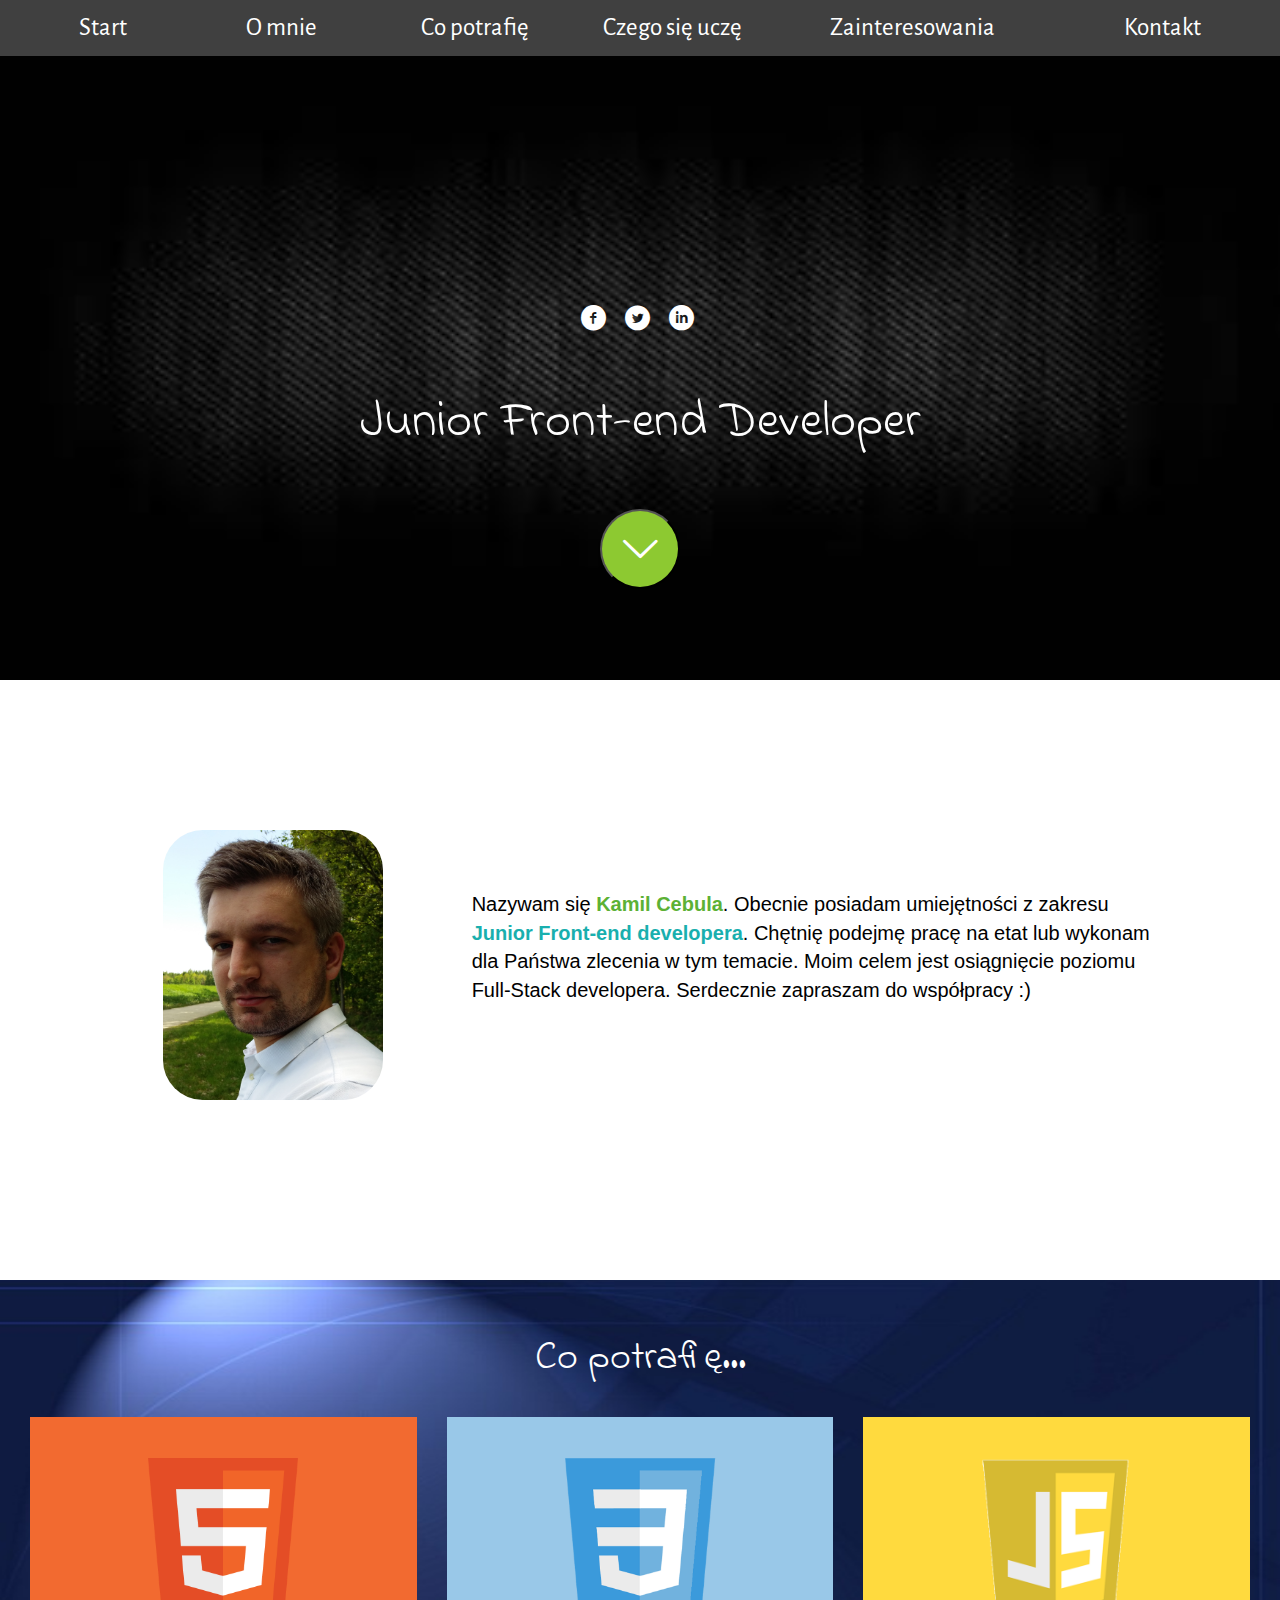
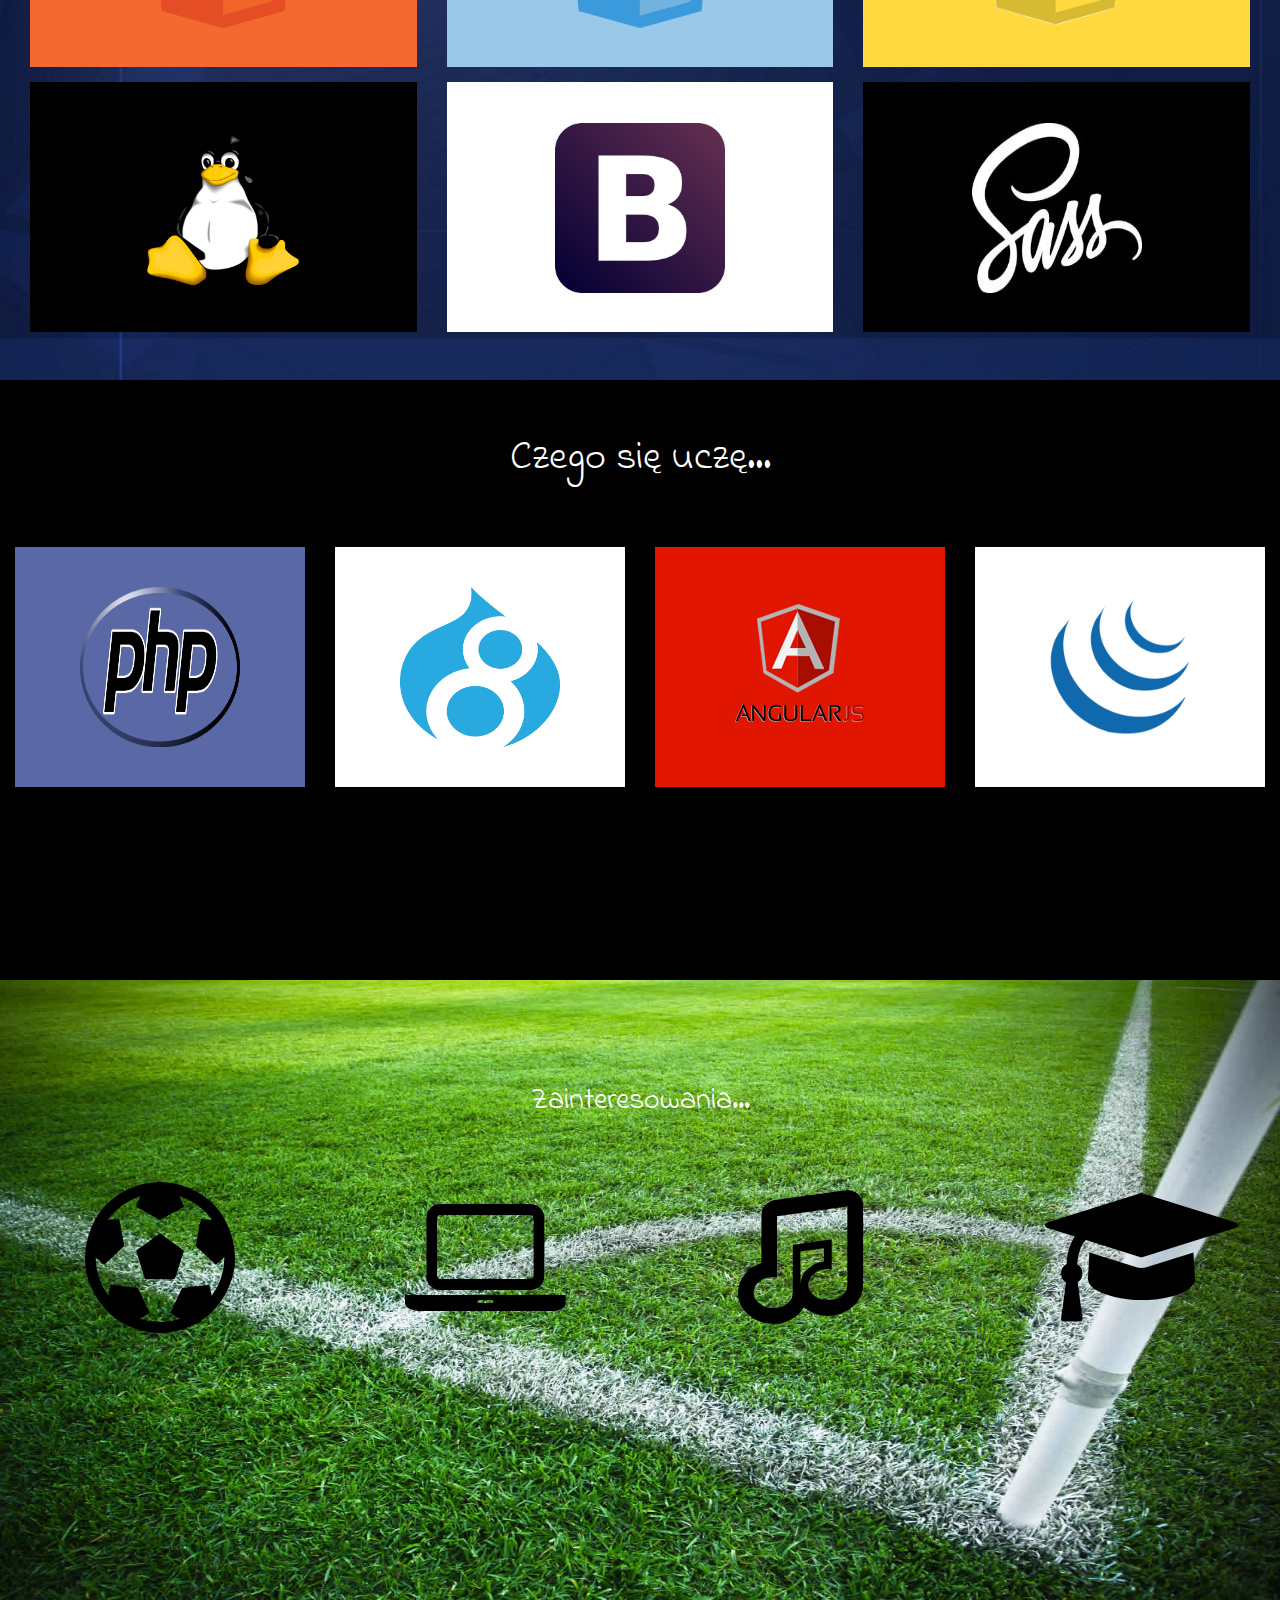
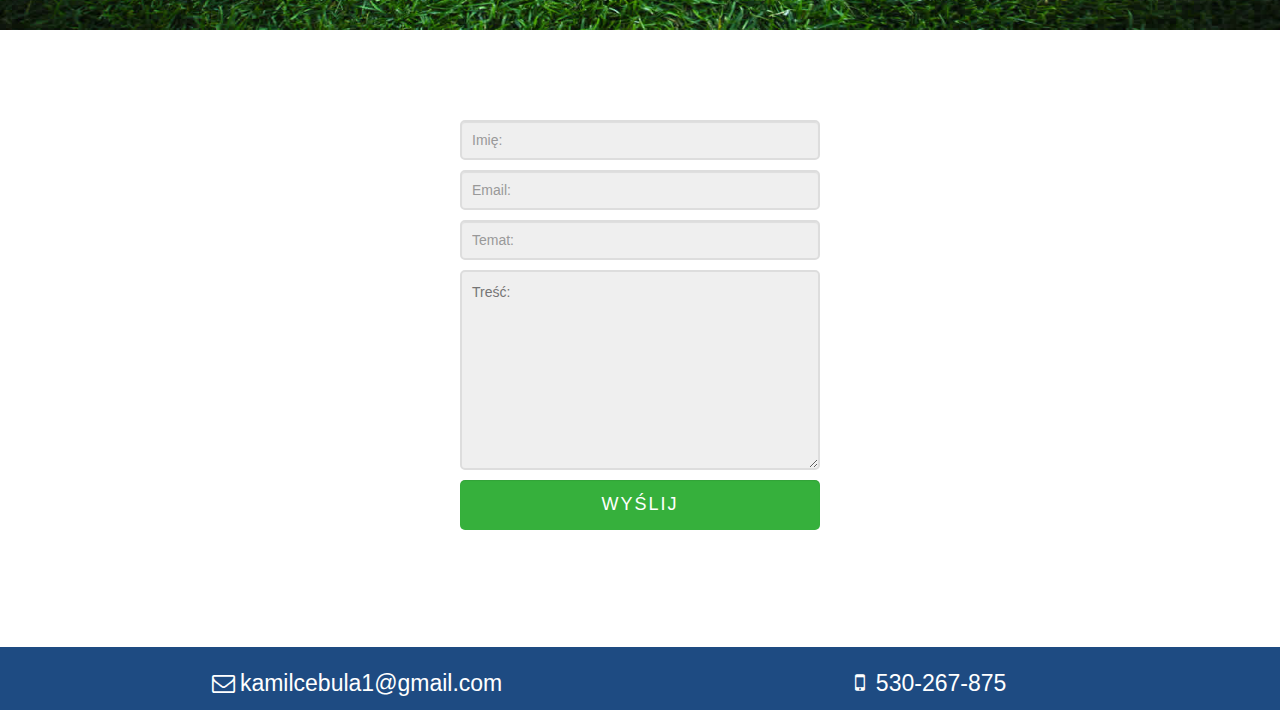
==== index.html @ a5f8e893 "first commit" ====
<!DOCTYPE html>
<html lang="pl">

	<head>

		<title>Kamil Cebula - Portfolio</title>

		<meta charset="utf-8" />
		<meta http-equiv="X-UA-Copmatible" content="IE=edge,chrome=1" />
		<meta name="description" content="Witaj!" />
		<meta name="keywords" content="zamów,strona,internetowa,freelancer,wrocław,front-end,html,php,css,javascript,webdeveloper,drupal,cms" />

		<link rel="stylesheet" href="http://maxcdn.bootstrapcdn.com/bootstrap/3.3.6/css/bootstrap.min.css">
		<link href='https://fonts.googleapis.com/css?family=Indie+Flower' rel='stylesheet' type='text/css'>
		<link href='https://fonts.googleapis.com/css?family=Alegreya+Sans:500' rel='stylesheet' type='text/css'>
		<link rel="stylesheet" href="fontello/css/fontello.css" type="text/css" />

		<meta name="viewport" content="width=device-width, initial-scale=1">

		<link rel="stylesheet" href="sass/styles.css" type="text/css">

		<link href='http://fonts.googleapis.com/css?family=Abel' rel='stylesheet' type='text/css'>
		<link href='http://fonts.googleapis.com/css?family=Roboto+Slab' rel='stylesheet' type='text/css'>
		<link href='http://fonts.googleapis.com/css?family=Roboto+Condensed:400,700' rel='stylesheet' type='text/css'>


	</head>	

	<body>

		<div class="header">

			<div class="container-fluid">
				<div class="row">
					<div class="col-md-12">
						<div id="logo"><a href="index.html">Kamil Cebula</a></div>
					</div>
				</div>
				<div class="row">
					<div class="socials">
						<div class="col-md-12">
							<a href="https://www.facebook.com/kamil.cebula.37" target="_blank"><i class="icon-facebook-circled"></i></a>
							<a href="https://twitter.com/KamilCebula2" target="_blank"><i class="icon-twitter-circled"></i></a>
							<a href="https://www.linkedin.com/in/kamil-cebula-a42a09a6" target="_blank"><i class="icon-linkedin-circled"></i></a>
						</div>
					</div>
				</div>
				<div class="row">
					<div class="col-md-12">
						<div id="logo-title">Junior Front-end Developer</div>
					</div>
				</div>
				<button id="scrollbtn-aboutme"><i class="icon-down-open-big"></i></button>
			</div>
		</div>
			<div class="menu">
			<div class="container-fluid">
			 <nav class="navbar navbar-default navbar-fixed-top" role="navigation">
			    <div class="navbar-header">
			      <button class="navbar-toggle" data-toggle="collapse" data-target="#myNavbar">
			        <span class="icon-bar"></span>
			        <span class="icon-bar"></span>
			        <span class="icon-bar"></span>
			      </button>
			    </div>

			    <div class="collapse navbar-collapse" id="myNavbar">
			     <div class="container-fluid">
			      <ul class="nav nav-justified">
			        <li><a href="#" class="smoothScroll">Start</a></li>
			        <li><a href="#aboutme" class="smoothScroll">O mnie</a></li>
			        <li><a href="#myskill" class="smoothScroll">Co potrafię</a></li>
			        <li><a href="#tolearn" class="smoothScroll">Czego się uczę</a></li>
			        <li><a href="#myinterests" class="smoothScroll">Zainteresowania</a></li>
			        <li><a href="#mycontact" class="smoothScroll">Kontakt</a></li>
			      </ul>
			     </div>
			    </div>
			 </nav>
			</div>
			</div>
			
			<a id="aboutme"></a>
			<section>
				<div class="container about">
					<div class="row">
							<div class="col-xs-12 col-sm-7 col-md-4 text-center">
								<img class="portfolio-img" src="files/cvpicture.png" />
							</div>
						<div class="col-xs-12 col-sm-5 col-md-8">
						  <span class="about-text"><p>Nazywam się <b><span style='color:#5CB135;'>
					        Kamil Cebula</span></b>. Obecnie posiadam umiejętności z zakresu
					        <b><span style='color:#19AFAE;'>Junior Front-end developera</span></b>.
					        Chętnię podejmę pracę na etat lub wykonam dla Państwa zlecenia w tym temacie.
					        Moim celem jest osiągnięcie poziomu Full-Stack developera.
							Serdecznie zapraszam do współpracy :)</p></span>
						</div>
					</div>
				</div>
			  
			</section>
			<a id="myskill"></a>
			<div class="skills">
				<div class="container-fluid"><p>Co potrafię...</p>
					<div class="row centered">				
						<div class="col-xs-12 col-sm-4 col-md-4">
							<div class="html">
								<img src="files/HTML5.png" alt="HTML5" /></a>	
							</div>
						</div>
						<div class="col-xs-12 col-sm-4 col-md-4">
							<div class="css">
								<img src="files/css3.png" alt="CSS3"/>
							</div>
						</div>
						<div class="col-xs-12 col-sm-4 col-md-4">
							<div class="js">
								<img src="files/js.png" alt="JS"/>
							</div>
						</div>
					</div>
					<div class="row centered">
						<div class="col-xs-12 col-sm-4 col-md-4">
							<div class="linux">
								<img src="files/linux.png" alt="LINUX"/>
							</div>
						</div>
						<div class="col-xs-12 col-sm-4 col-md-4">
							<div class="bootstrap">
								<img src="files/boostrap.png" alt="BootStrap"/>
							</div>
						</div>
						<div class="col-xs-12 col-sm-4 col-md-4">
							<div class="sass">
								<img src="files/sass.jpeg" alt="SASS"/>
							</div>
						</div>
					</div>
				</div>
			</div>

		<a id="tolearn"></a>
		  <div class="container-fluid moretolearn"><p>Czego się uczę...</p>
		    <div class="row">   
		    	<div class="col-xs-12 col-sm-6 col-md-3">
		    		<div class="php">
		    			<img src="files/php.png" alt="PHP" />
		    		</div>
		    	</div>
		    	<div class="col-xs-12 col-sm-6 col-md-3">
		    		<div class="drupal">
		    			<img src="files/drupal.png" alt="DRUPAL" />
		    		</div>
		    	</div>
		    	<div class="col-xs-12 col-sm-6 col-md-3">
		    		<div class="angular">
		    			<img src="files/angularjs.png" alt="AngularJS" />
		    		</div>
		    	</div>
		    	<div class="col-xs-12 col-sm-6 col-md-3">
		    		<div class="jquery">
		    			<img src="files/jquery.png" alt="jQuery" />
		    		</div>
		    	</div>
		    </div>			
		  </div>
		  
		 <a id="myinterests"></a>
		  <div class="container-fluid interests"><p>Zainteresowania...</p>
		  	<div class="row">
		  		<div class="col-xs-12 col-sm-6 col-md-3 soccer">
		    		<i class="icon-soccer-ball"></i>
		    	</div>
		    	<div class="col-xs-12 col-sm-6 col-md-3 laptop">
		    		<i class="icon-laptop"></i>
		    	</div>
		    	<div class="col-xs-12 col-sm-6 col-md-3 music">
		    		<i class="icon-music-outline"></i>
		    	</div>
		    	<div class="col-xs-12 col-sm-6 col-md-3 graduation">
		    		<i class="icon-graduation-cap"></i>
		    	</div>   	
		  	</div>
		  </div>
		  
			<div class="container contact">
			 <a id="mycontact"></a>
			 <form method="POST" action="https://formspree.io/kamilcebula1@gmail.com">
			  <div class="row">
			    <div class="col-xs-12 col-sm-6 col-md-4 col-centered">	
					<input type="text" required="" class="form-control" placeholder="Imię:" name="name" onfocus="this.placeholder=''" onblur="this.placeholder='Imię:'"/>
			    </div>
			  </div>
			 <div class="row">
			  <div class="col-xs-12 col-sm-6 col-md-4 col-centered">
					<input type="email" required="" class="form-control" placeholder="Email:" name="name" onfocus="this.placeholder=''" onblur="this.placeholder='Email:'"/>
			  </div>
			 </div>
			 <div class="row">
			  <div class="col-xs-12 col-sm-6 col-md-4 col-centered">
					<input type="text" required="" class="form-control" placeholder="Temat:" name="name" onfocus="this.placeholder=''" onblur="this.placeholder='Temat:'"/>
			  </div>
			 </div>
			 <div class="row">
			  <div class="col-xs-12 col-sm-6 col-md-4 col-centered">
					<textarea placeholder="Treść:" required="" name="name" onfocus="this.placeholder=''" onblur="this.placeholder='Treść:'"></textarea>
			  </div>
			 </div>
			  <div class="row">
			    <div class="col-xs-12 col-sm-6 col-md-4 col-centered">
					<input value="WYŚLIJ" type="submit" class="form-control" />
			    </div>
		      </div>
				</form>
			  </div>

		   <footer class="footer">
      		<div class="container clear-top text-center">
      		 <div class="col-xs-12 col-sm-6 col-md-6">
        		 <p><i class="icon-mail"></i>kamilcebula1@gmail.com</p>
        	 </div>
        	 <div class="col-xs-12 col-sm-6 col-md-6">
        		 <p><i class="icon-mobile"></i>530-267-875</p>
        	</div>
      	   </div>
    	  </footer>

    	  	<!--<script src="https://ajax.googleapis.com/ajax/libs/jquery/2.2.3/jquery.min.js"></script>-->
    	  	<script src="js/jquery-1.11.3.min.js"></script>
    	  	<script src="js/bootstrap.min.js"></script>
    	  	<script type="text/javascript" src="js/main.js"></script>	
    	  	<!--<script src="http://maxcdn.bootstrapcdn.com/bootstrap/3.3.6/js/bootstrap.min.js"></script>-->
			<script type="text/javascript" src="js/smoothscroll.js"></script> 
			<script type="text/javascript" src="sticky/jquery.sticky.js"></script>
			<script src="typed.js"></script>

	</body>


</html>
---- fontello/css/fontello.css ----
@font-face {
  font-family: 'fontello';
  src: url('../font/fontello.eot?16925324');
  src: url('../font/fontello.eot?16925324#iefix') format('embedded-opentype'),
       url('../font/fontello.woff2?16925324') format('woff2'),
       url('../font/fontello.woff?16925324') format('woff'),
       url('../font/fontello.ttf?16925324') format('truetype'),
       url('../font/fontello.svg?16925324#fontello') format('svg');
  font-weight: normal;
  font-style: normal;
}
/* Chrome hack: SVG is rendered more smooth in Windozze. 100% magic, uncomment if you need it. */
/* Note, that will break hinting! In other OS-es font will be not as sharp as it could be */
/*
@media screen and (-webkit-min-device-pixel-ratio:0) {
  @font-face {
    font-family: 'fontello';
    src: url('../font/fontello.svg?16925324#fontello') format('svg');
  }
}
*/
 
 [class^="icon-"]:before, [class*=" icon-"]:before {
  font-family: "fontello";
  font-style: normal;
  font-weight: normal;
  speak: none;
 
  display: inline-block;
  text-decoration: inherit;
  width: 1em;
  margin-right: .2em;
  text-align: center;
  /* opacity: .8; */
 
  /* For safety - reset parent styles, that can break glyph codes*/
  font-variant: normal;
  text-transform: none;
 
  /* fix buttons height, for twitter bootstrap */
  line-height: 1em;
 
  /* Animation center compensation - margins should be symmetric */
  /* remove if not needed */
  margin-left: .2em;
 
  /* you can be more comfortable with increased icons size */
  /* font-size: 120%; */
 
  /* Font smoothing. That was taken from TWBS */
  -webkit-font-smoothing: antialiased;
  -moz-osx-font-smoothing: grayscale;
 
  /* Uncomment for 3D effect */
  /* text-shadow: 1px 1px 1px rgba(127, 127, 127, 0.3); */
}
 
.icon-user-secret:before { content: '\e800'; } /* '' */
.icon-emo-thumbsup:before { content: '\e801'; } /* '' */
.icon-thumbs-up:before { content: '\e802'; } /* '' */
.icon-thumbs-up-alt:before { content: '\e803'; } /* '' */
.icon-mail:before { content: '\e804'; } /* '' */
.icon-laptop:before { content: '\e805'; font-size: 150px;} /* '' */
.icon-tablet:before { content: '\e806'; } /* '' */
.icon-mobile:before { content: '\e807'; } /* '' */
.icon-desktop:before { content: '\e808'; } /* '' */
.icon-facebook-circled:before { content: '\e809'; } /* '' */
.icon-git:before { content: '\e80a'; } /* '' */
.icon-gplus:before { content: '\e80b'; } /* '' */
.icon-bitbucket:before { content: '\e80c'; } /* '' */
.icon-facebook:before { content: '\e80d'; } /* '' */
.icon-graduation-cap:before { content: '\e80e'; font-size: 150px;} /* '' */
.icon-linux:before { content: '\e80f'; } /* '' */
.icon-linkedin:before { content: '\e810'; } /* '' */
.icon-linkedin-squared:before { content: '\e811'; } /* '' */
.icon-twitter:before { content: '\e812'; } /* '' */
.icon-user:before { content: '\e813'; } /* '' */
.icon-note-beamed:before { content: '\e814'; } /* '' */
.icon-twitter-circled:before { content: '\e815'; } /* '' */
.icon-gplus-circled:before { content: '\e816'; } /* '' */
.icon-linkedin-circled:before { content: '\e817'; } /* '' */
.icon-music-outline:before { content: '\e818'; font-size: 150px;} /* '' */
.icon-soccer-ball:before { content: '\e819'; font-size: 150px; } /* '' */
.icon-down-open-big:before { content: '\e81a'; color: #fff; font-size: 40px; } /* '' */
.icon-up-open-big:before { content: '\e81b'; } /* '' */
.icon-right-open-big:before { content: '\e81c'; } /* '' */
.icon-left-open-big:before { content: '\e81d'; } /* '' */
.icon-down:before { content: '\e81e'; } /* '' */
.icon-down-circled:before { content: '\e81f'; } /* '' */
.icon-up:before { content: '\e820'; } /* '' */
.icon-right:before { content: '\e821'; } /* '' */
.icon-left:before { content: '\e822'; } /* '' */
---- sass/styles.css ----
* {
  -moz-box-sizing: border-box;
  -webkit-box-sizing: border-box;
  box-sizing: border-box; }

html {
  position: relative;
  min-height: 100%; }

body {
  color: #fff;
  padding-top: 50px;
  margin-bottom: 180px;
  margin-left: auto;
  margin-right: auto; }

.header {
  min-height: 630px;
  text-align: center;
  padding-bottom: 20px;
  background: url(img/head.jpg) center top no-repeat;
  background-size: 100% 100%; }

#logo {
  height: 200px;
  padding-top: 9%;
  margin-left: auto;
  margin-right: auto;
  font-size: 50px; }
  #logo a {
    text-decoration: none;
    color: #fff;
    font-family: 'Indie Flower', cursive; }
  #logo:hover {
    opacity: 0.7;
    cursor: pointer; }

#logo-title {
  font-size: 50px;
  color: #fff;
  margin-top: 50px;
  margin-left: auto;
  margin-right: auto;
  font-family: 'Indie Flower', cursive; }

.socials {
  margin-bottom: 10px;
  width: 200px;
  padding-top: 50px;
  padding-left: 20px;
  text-align: center;
  margin-left: auto;
  margin-right: auto; }
  .socials a {
    text-decoration: none;
    color: #fff; }

.icon-facebook-circled {
  float: left;
  display: block;
  border-radius: 12px;
  font-size: 26px; }
  .icon-facebook-circled:hover {
    cursor: pointer;
    color: #3a5795; }

.icon-twitter-circled {
  float: left;
  display: block;
  margin-left: 8px;
  border-radius: 12px;
  font-size: 26px; }
  .icon-twitter-circled:hover {
    cursor: pointer;
    color: #1da1f2; }

.icon-linkedin-circled {
  float: left;
  display: block;
  margin-left: 8px;
  border-radius: 12px;
  font-size: 26px; }
  .icon-linkedin-circled:hover {
    cursor: pointer;
    color: #069; }

.navbar-default {
  font-size: 25px;
  font-family: 'Alegreya Sans', sans-serif;
  background-color: #404040;
  border: none; }

.nav-justified > li > a {
  color: #fff; }
  .nav-justified > li > a:hover {
    background-color: #000;
    color: #fff; }
  .nav-justified > li > a:focus {
    background-color: #000;
    color: #fff; }

#scrollbtn-aboutme {
  width: 80px;
  height: 80px;
  border-radius: 50%;
  margin-top: 50px;
  background-color: #8DC931; }
  #scrollbtn-aboutme:hover {
    opacity: 0.8; }

.about {
  min-height: 600px;
  position: relative;
  z-index: -1;
  font-size: 20px;
  color: #000;
  padding: 50px; }
  .about p {
    padding-top: 160px; }

.about-text {
  color: #000;
  margin-top: 500px; }

.portfolio-img {
  width: 220px;
  height: 270px;
  border-radius: 40px;
  margin-top: 100px;
  margin-bottom: 50px; }

.skills {
  min-height: 700px;
  margin-left: auto;
  margin-right: auto;
  padding-top: 50px;
  position: relative;
  z-index: -2;
  background: url(img/blue-background.jpg) center top no-repeat;
  background-size: 100% 100%;
  text-align: center;
  font-size: 40px;
  font-family: 'Indie Flower', cursive; }
  .skills img {
    height: 170px;
    width: 170px;
    position: absolute;
    top: 50%;
    left: 50%;
    margin-top: -77px;
    margin-left: -85px; }
  .skills p {
    padding-bottom: 5px; }

.centered {
  float: none;
  margin: 0 auto; }

.moretolearn {
  min-height: 600px;
  padding-top: 50px;
  position: relative;
  z-index: -1;
  background-color: #000;
  background-size: 100% 100%;
  color: #fff;
  font-size: 30px;
  text-align: center;
  font-size: 40px;
  font-family: 'Indie Flower', cursive; }
  .moretolearn img {
    height: 240px;
    width: 240px;
    padding: 40px; }
  .moretolearn p {
    padding-bottom: 50px; }

.interests {
  color: #000;
  min-height: 650px;
  padding-top: 100px;
  position: relative;
  z-index: -1;
  background: url(img/footbal.jpg) center top no-repeat;
  background-size: 100% 100%;
  text-align: center;
  font-size: 30px;
  font-family: 'Indie Flower', cursive; }
  .interests p {
    padding-bottom: 50px;
    color: #fff; }

.footer {
  position: absolute;
  bottom: 0;
  width: 100%;
  padding-top: 20px;
  height: auto;
  background-color: #1E4B82;
  font-size: 23px;
  color: #fff; }

@media (max-width: 440px) {
  .header {
    padding-bottom: 50px; }

  #logo {
    padding-top: 30px; }

  .socials {
    margin-top: -100px; }

  #scrollbtn-aboutme {
    margin-top: 10px; }

  .about {
    padding-bottom: 80px; }
    .about p {
      padding-top: 60px; }

  .portfolio-img {
    margin-top: 50px; }

  .about-text {
    margin-top: 100px; }

  .skills {
    padding-bottom: 20px;
    padding-top: 20px; }
    .skills img {
      float: none; }

  .interests {
    padding-top: 40px;
    padding-bottom: 40px; }

  .moretolearn {
    padding: 30px; }

  .drupal {
    margin-top: 20px; }

  .angular {
    margin-top: 20px; }

  .jquery {
    margin-top: 20px; }

  .soccer {
    padding-bottom: 100px; } }
@media (max-width: 768px) {
  .about p {
    padding-top: 50px; }

  .moretolearn {
    padding-top: 100px; }

  .angular {
    margin-top: 30px; }

  .jquery {
    margin-top: 30px; }

  .interests {
    padding-top: 100px; }

  .music {
    padding-top: 100px; }

  .graduation {
    padding-top: 100px; } }
.contact {
  margin-top: 80px; }

input[type=text],
input[type=email] {
  height: 40px;
  background-color: #efefef;
  outline: none;
  display: block;
  margin-left: auto;
  margin-right: auto;
  margin-top: 10px;
  border: 2px solid #ddd;
  border-radius: 5px;
  padding: 10px; }
  input[type=text]:focus,
  input[type=email]:focus {
    -webkit-box-shadow: 0px 0px 10px 2px rgba(204, 204, 204, 0.9);
    -moz-box-shadow: 0px 0px 10px 2px rgba(204, 204, 204, 0.9);
    box-shadow: 0px 0px 10px 2px rgba(204, 204, 204, 0.9);
    border: 2px solid #a5cda5;
    background-color: #e9f3e9; }

textarea {
  display: block;
  background-color: #efefef;
  width: 100%;
  min-height: 200px;
  margin-left: auto;
  margin-right: auto;
  margin-top: 10px;
  border: 2px solid #ddd;
  border-radius: 5px;
  outline: none;
  padding: 10px; }
  textarea:focus {
    -webkit-box-shadow: 0px 0px 10px 2px rgba(204, 204, 204, 0.9);
    -moz-box-shadow: 0px 0px 10px 2px rgba(204, 204, 204, 0.9);
    box-shadow: 0px 0px 10px 2px rgba(204, 204, 204, 0.9);
    border: 2px solid #a5cda5;
    background-color: #e9f3e9; }

input[type=submit] {
  background-color: #36b03c;
  border: none;
  border-radius: 5px;
  color: #fff;
  letter-spacing: 2px;
  font-size: 18px;
  display: block;
  margin-left: auto;
  margin-right: auto;
  margin-top: 10px;
  height: 50px;
  outline: none; }
  input[type=submit]:hover {
    background-color: #36b03c;
    -webkit-box-shadow: 0px 0px 15px 5px rgba(204, 204, 204, 0.9);
    -moz-box-shadow: 0px 0px 15px 5px rgba(204, 204, 204, 0.9);
    box-shadow: 0px 0px 15px 5px rgba(204, 204, 204, 0.9);
    border: 2px solid #a5cda5;
    border-radius: 5px; }

.html {
  background-color: #F26A30;
  height: 250px;
  margin-top: 15px; }

.html-text {
  display: none; }

.css {
  background-color: #99C8E8;
  height: 250px;
  margin-top: 15px; }

.js {
  background-color: #FFDA3E;
  height: 250px;
  margin-top: 15px; }

.linux {
  background-color: #000;
  height: 250px;
  margin-top: 15px; }

.bootstrap {
  background-color: #fff;
  height: 250px;
  margin-top: 15px; }

.sass {
  background-color: #000;
  height: 250px;
  margin-top: 15px; }

.typed-cursor {
  opacity: 1;
  color: green;
  -webkit-animation: blink 0.7s infinite;
  -moz-animation: blink 0.7s infinite;
  animation: blink 0.7s infinite; }

@keyframes blink {
  0% {
    opacity: 1; }
  50% {
    opacity: 0; }
  100% {
    opacity: 1; } }
@-webkit-keyframes blink {
  0% {
    opacity: 1; }
  50% {
    opacity: 0; }
  100% {
    opacity: 1; } }
@-moz-keyframes blink {
  0% {
    opacity: 1; }
  50% {
    opacity: 0; }
  100% {
    opacity: 1; } }
.col-centered {
  margin-left: auto;
  margin-right: auto;
  float: none; }

.element {
  width: 100%;
  height: 400px;
  background-color: #fff; }

.php {
  background-color: #5A69A6; }

.drupal {
  background-color: #fff; }

.angular {
  background-color: #E01600; }

.jquery {
  background-color: #fff; }

/*# sourceMappingURL=styles.css.map */
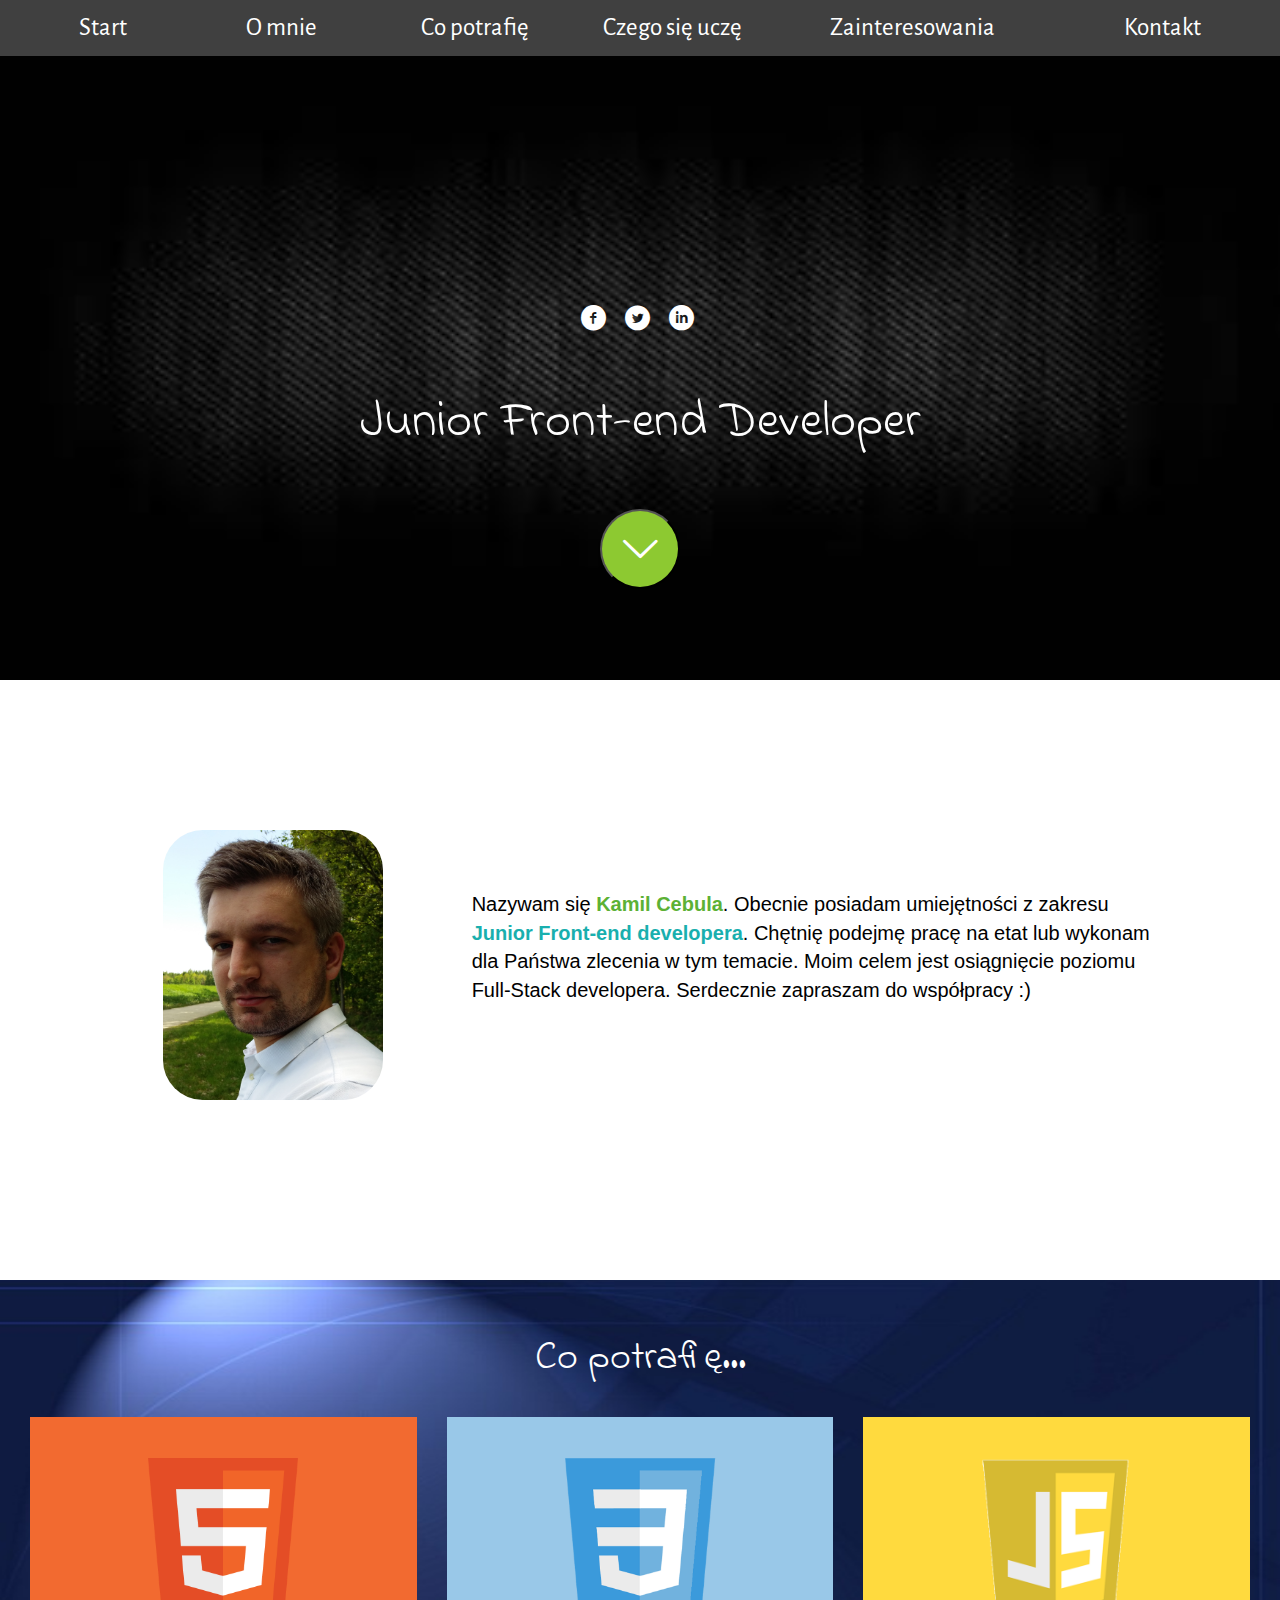
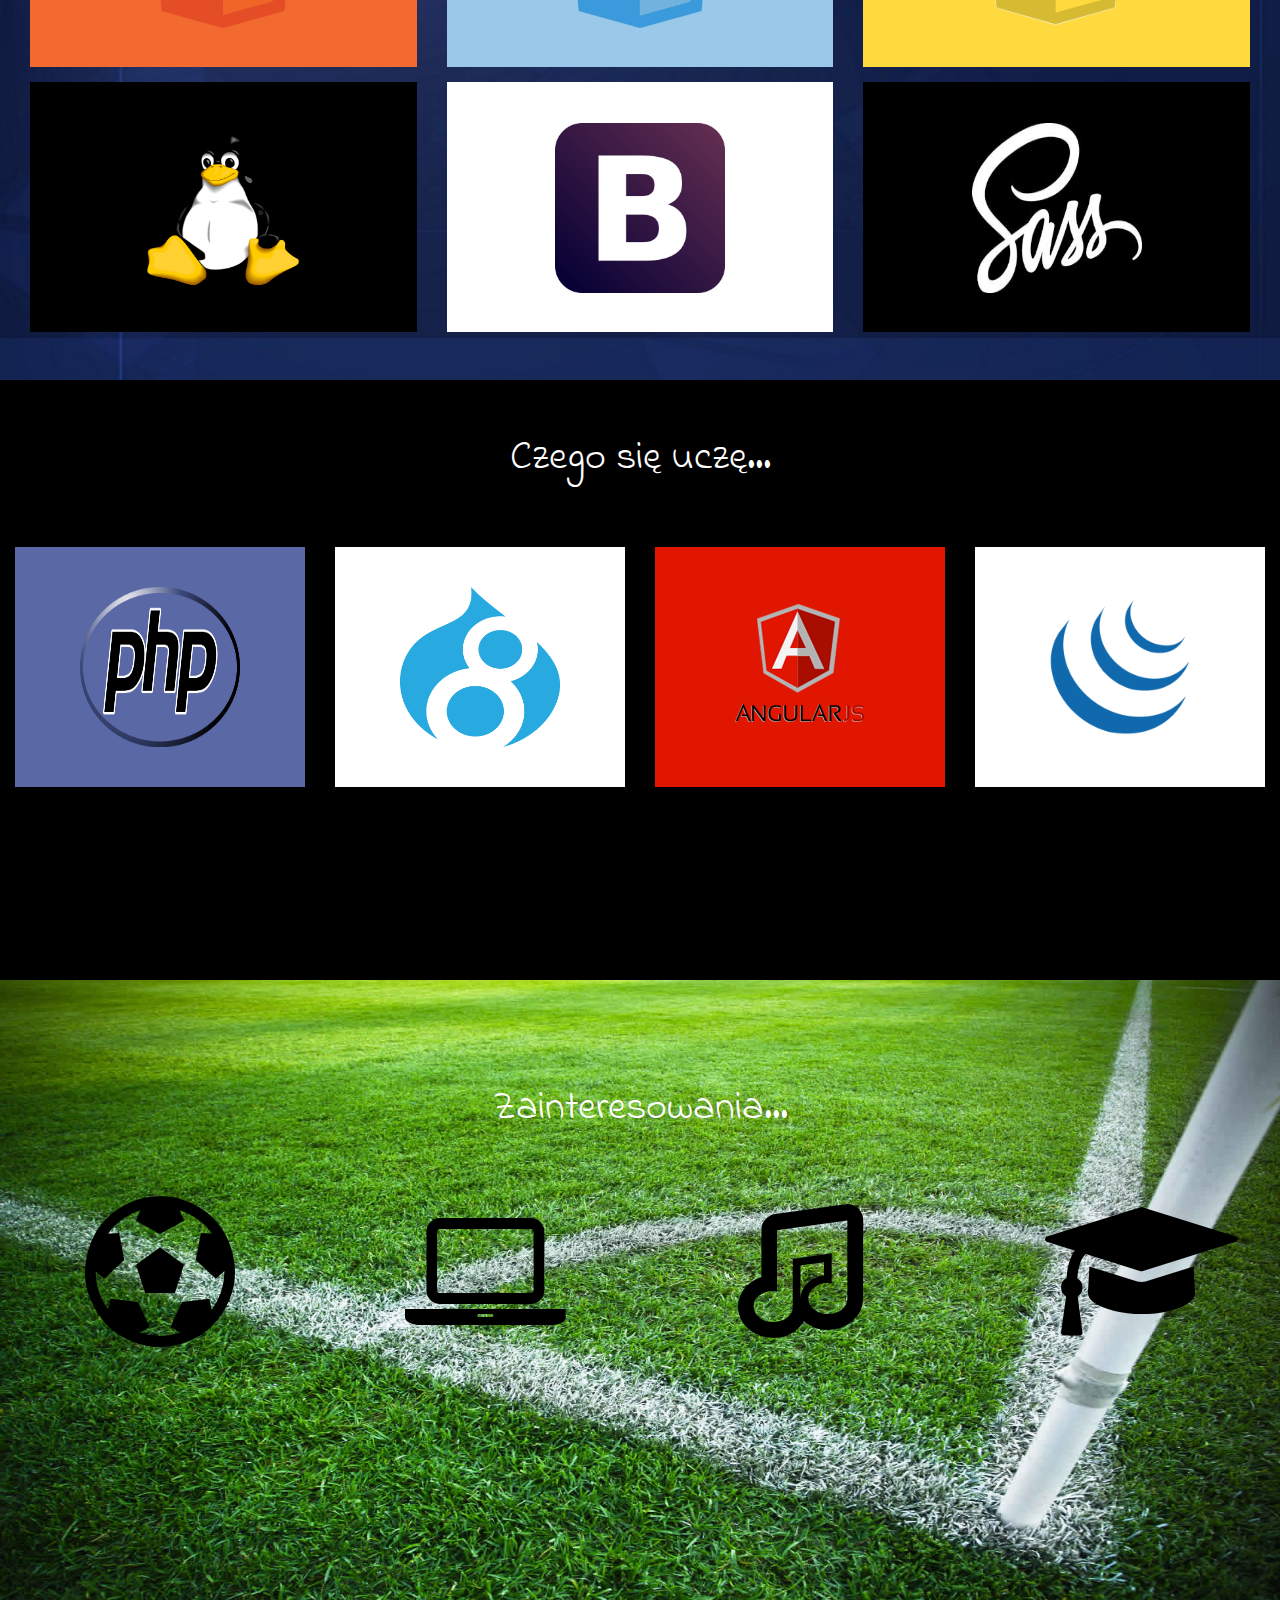
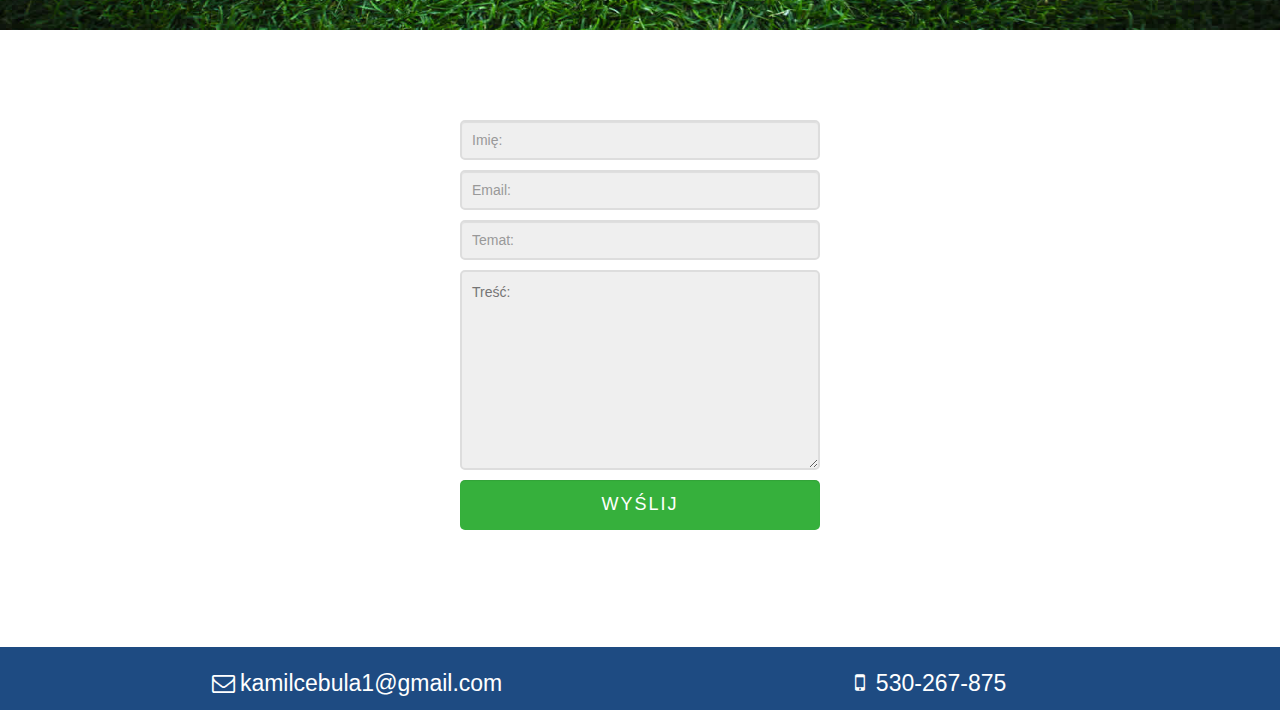
==== commit abe664ea: "some padding changes" ====
--- a/index.html
+++ b/index.html
@@ -109,7 +109,7 @@
 							</div>
 						</div>
 						<div class="col-xs-12 col-sm-4 col-md-4">
-							<div class="css">
+												<div class="css">
 								<img src="files/css3.png" alt="CSS3"/>
 							</div>
 						</div>
--- a/sass/styles.css
+++ b/sass/styles.css
@@ -184,7 +184,7 @@
   background: url(img/footbal.jpg) center top no-repeat;
   background-size: 100% 100%;
   text-align: center;
-  font-size: 30px;
+  font-size: 40px;
   font-family: 'Indie Flower', cursive; }
   .interests p {
     padding-bottom: 50px;
@@ -253,13 +253,14 @@
     padding-top: 50px; }
 
   .moretolearn {
-    padding-top: 100px; }
+    padding-top: 50px; }
 
   .angular {
     margin-top: 30px; }
 
   .jquery {
-    margin-top: 30px; }
+    margin-top: 30px;
+    margin-bottom: 30px; }
 
   .interests {
     padding-top: 100px; }
@@ -268,7 +269,17 @@
     padding-top: 100px; }
 
   .graduation {
-    padding-top: 100px; } }
+    padding-top: 100px;
+    padding-bottom: 50px; }
+
+  .sass {
+    margin-bottom: 30px; }
+
+  .drupal {
+    margin-top: 30px; }
+
+  .soccer {
+    padding-bottom: 100px; } }
 .contact {
   margin-top: 80px; }
 
